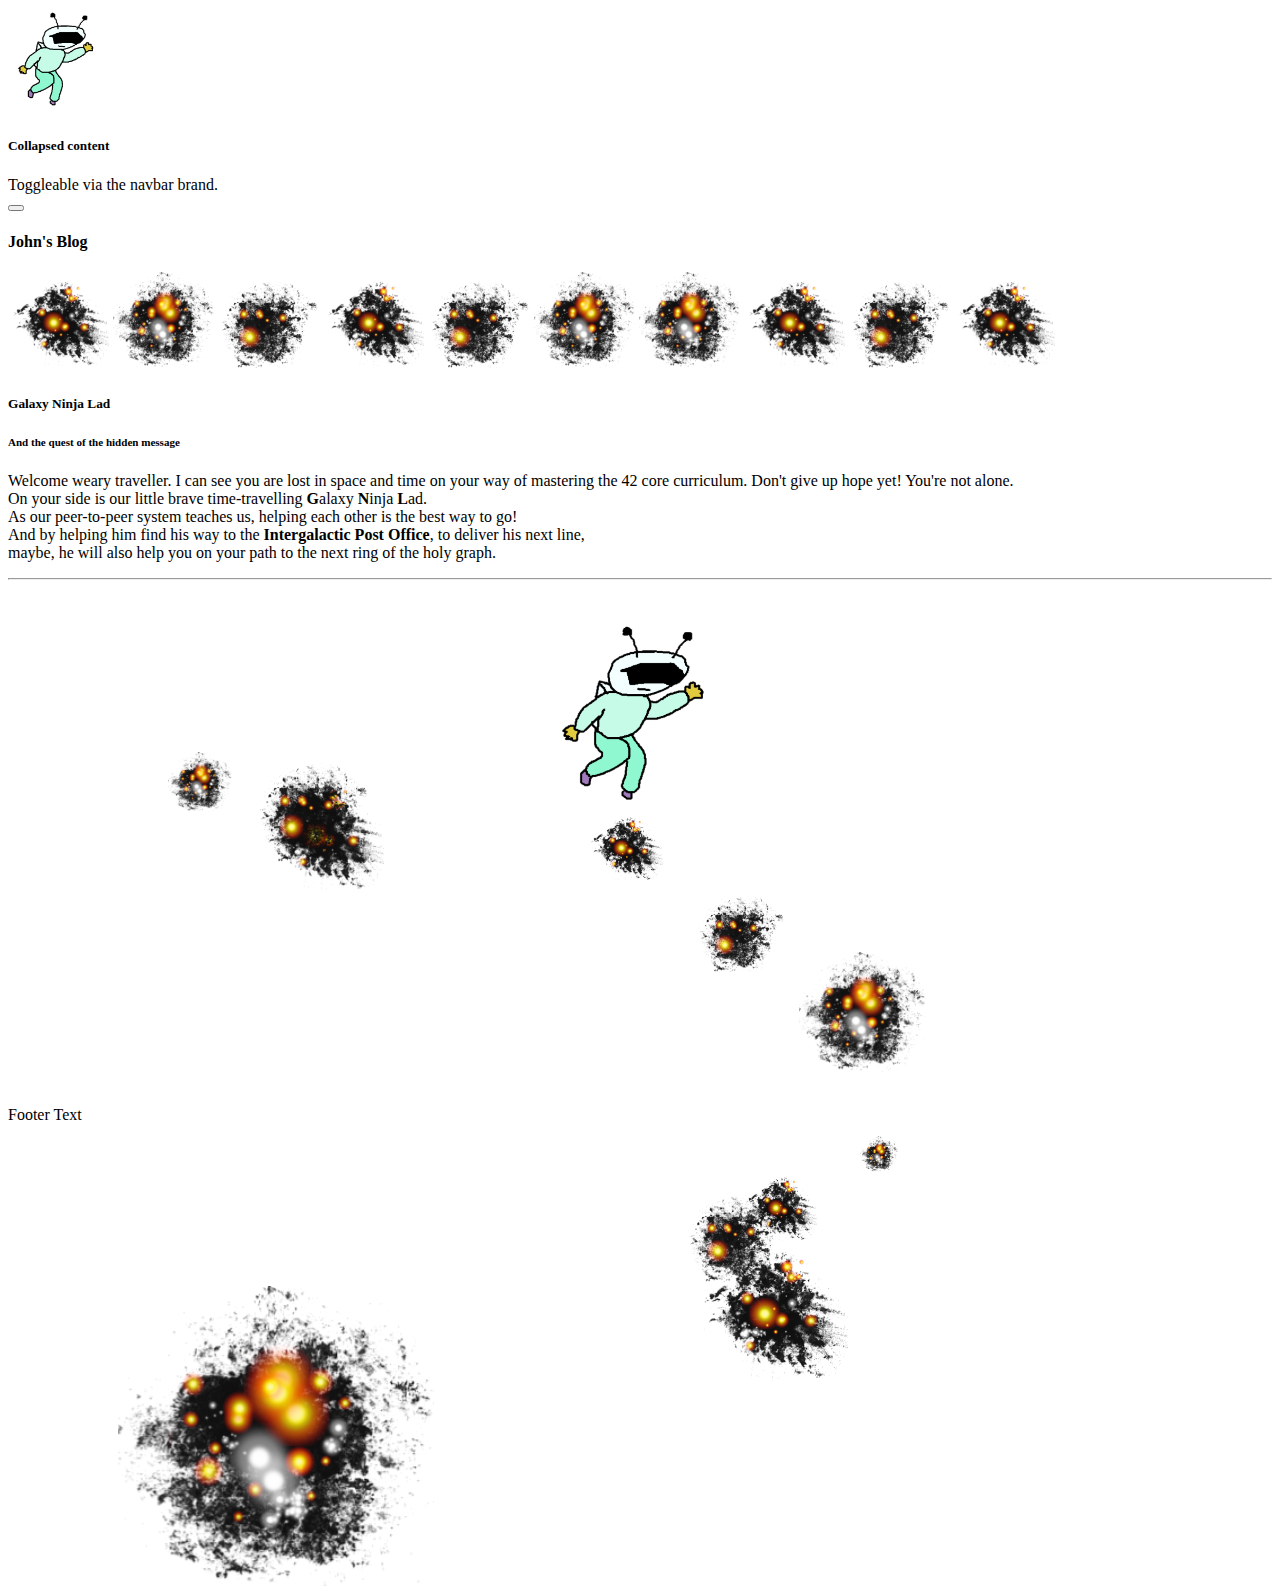
==== code/index.html @ d25a5a5e "Merge pull request #10 from tomah56/storytelling" ====
<!DOCTYPE html>
<html lang="en">
<head>
	<meta charset="UTF-8">
	<meta http-equiv="X-UA-Compatible" content="IE=edge">
	<meta name="viewport" content="width=device-width, initial-scale=1.0">
	<link href="https://cdn.jsdelivr.net/npm/bootstrap@5.2.2/dist/css/bootstrap.min.css" rel="stylesheet" integrity="sha384-Zenh87qX5JnK2Jl0vWa8Ck2rdkQ2Bzep5IDxbcnCeuOxjzrPF/et3URy9Bv1WTRi" crossorigin="anonymous">
	<link rel="stylesheet" href="./css/forindex.css">
	<link rel="stylesheet" href="./css/steps.css">

	<title>42 Gemi</title>
	<script src="https://cdn.jsdelivr.net/npm/bootstrap@5.2.2/dist/js/bootstrap.bundle.min.js"></script>

</head>
<body>

<div class="collapse" id="navbarToggleExternalContent">
	<div class="bg-dark p-2">
		<img src="./img/littleman.png" alt="little space man">
	  <h5 class="text-white h4">Collapsed content</h5>
	  <span class="text-muted">Toggleable via the navbar brand.</span>
	</div>
  </div>

  <nav class="navbar navbar-dark bg-dark">
	<div class="container-fluid">
	  <button class="navbar-toggler" type="button" data-bs-toggle="collapse" data-bs-target="#navbarToggleExternalContent" aria-controls="navbarToggleExternalContent" aria-expanded="false" aria-label="Toggle navigation">
		<span class="navbar-toggler-icon"></span>
		<span id="username"></span>
	  </button>
	</div>
  </nav>
  <main>
	<div class="container-fluid">
		<div class="row content">
		  <div class="col-sm-3 sidenav">
			<h4>John's Blog</h4>
			<img src="./img/step3.png" alt="blur">
			<img src="./img/step1.png" alt="blur">
			<img src="./img/step2.png" alt="blur">
			<img src="./img/step3.png" alt="blur">
			<img src="./img/step2.png" alt="blur">
			<img src="./img/step1.png" alt="blur">
			<img src="./img/step1.png" alt="blur">
			<img src="./img/step3.png" alt="blur">
			<img src="./img/step2.png" alt="blur">
			<img src="./img/step3.png" alt="blur">
			
		  </div>
	  
		  <div class="col-sm-9">
			<h4><small><strong>G</strong>alaxy <strong>N</strong>inja <strong>L</strong>ad</small></h4>
			<h5><small>And the quest of the hidden message</small></h5>
			<p>Welcome weary traveller. I can see you are lost in space and time on your way of mastering the 42 core curriculum.
                Don't give up hope yet! You're not alone.<br>
                On your side is our little brave time-travelling <strong>G</strong>alaxy <strong>N</strong>inja <strong>L</strong>ad.<br>
                As our peer-to-peer system teaches us, helping each other is the best way to go!<br>
                And by helping him find his way to the <strong>Intergalactic Post Office</strong>, to deliver his next line,<br>
                maybe, he will also help you on your path to the next ring of the holy graph.
                </p>
			<hr>

			<article>
				<img id="steps0" src="./img/step3.png" alt="blur">
				<img id="steps1" src="./img/step1.png" alt="blur">
				<img id="steps2" src="./img/step2.png" alt="blur">
				<img id="player" src="./img/littleman.png" alt="blur">
				<img id="steps3" src="./img/step3.png" alt="blur">
				<img id="steps4" src="./img/step2.png" alt="blur">
				<img id="steps5" src="./img/step1.png" alt="blur">
				<img id="steps6" src="./img/step1.png" alt="blur">
				<img id="steps7" src="./img/step3.png" alt="blur">
				<img id="steps8" src="./img/step2.png" alt="blur">
				<img id="steps9" src="./img/step3.png" alt="blur">
				<img id="princess" src="./img/step1.png" alt="blur">

			</article>
		
		
			
		  </div>
		</div>
	</div>
	  
</main>
	  <footer class="container-fluid">
		<p>Footer Text</p>
	  </footer>
	<!--                            -->

</body>
</html>
---- code/css/forindex.css ----
img {
	max-width: 100%;
	height: auto;
	width: 8%;
  }

  img:hover {
	transform: scale(1.25);
  }
  #sideimagecontainer {
	padding-right: 15%;
  }

  #sideimagecontainer > img {
	width: 40%;
  }
---- code/css/steps.css ----
#player {
	position: relative;
	left: 220px;
	top: 30px;
	width: 15%;
}
#princess {
	position: relative;
	left: 110px;
	top: 500px;
	width: 25%;
}
#steps0 {
	position: relative;
	left: 250px;
	top: 110px;
	width: 10%;
}
#steps1 {
	position: relative;
	left: 30px;
	top: 30px;
	width: 5%;
}
#steps2 {
	position: relative;
	left: 50px;
	top: 80px;
	width: 9%;
}
#steps3 {
	position: relative;
	left: 70px;
	top: 100px;
	width: 6%;
}
#steps4 {
	position: relative;
	left: 100px;
	top: 190px;
	width: 7%;
}

#steps5 {
	position: relative;
	left: 110px;
	top: 290px;
	width: 10%;
}
#steps6 {
	position: relative;
	left: 40px;
	top: 390px;
	width: 3%;
}
#steps7 {
	position: relative;
	left: -120px;
	top: 460px;
	width: 6%;
}

#steps8 {
	position: relative;
	left: -255px;
	top: 500px;
	width: 8%;
}

#steps9 {
	position: relative;
	left: -350px;
	top: 600px;
	width: 12%;
}
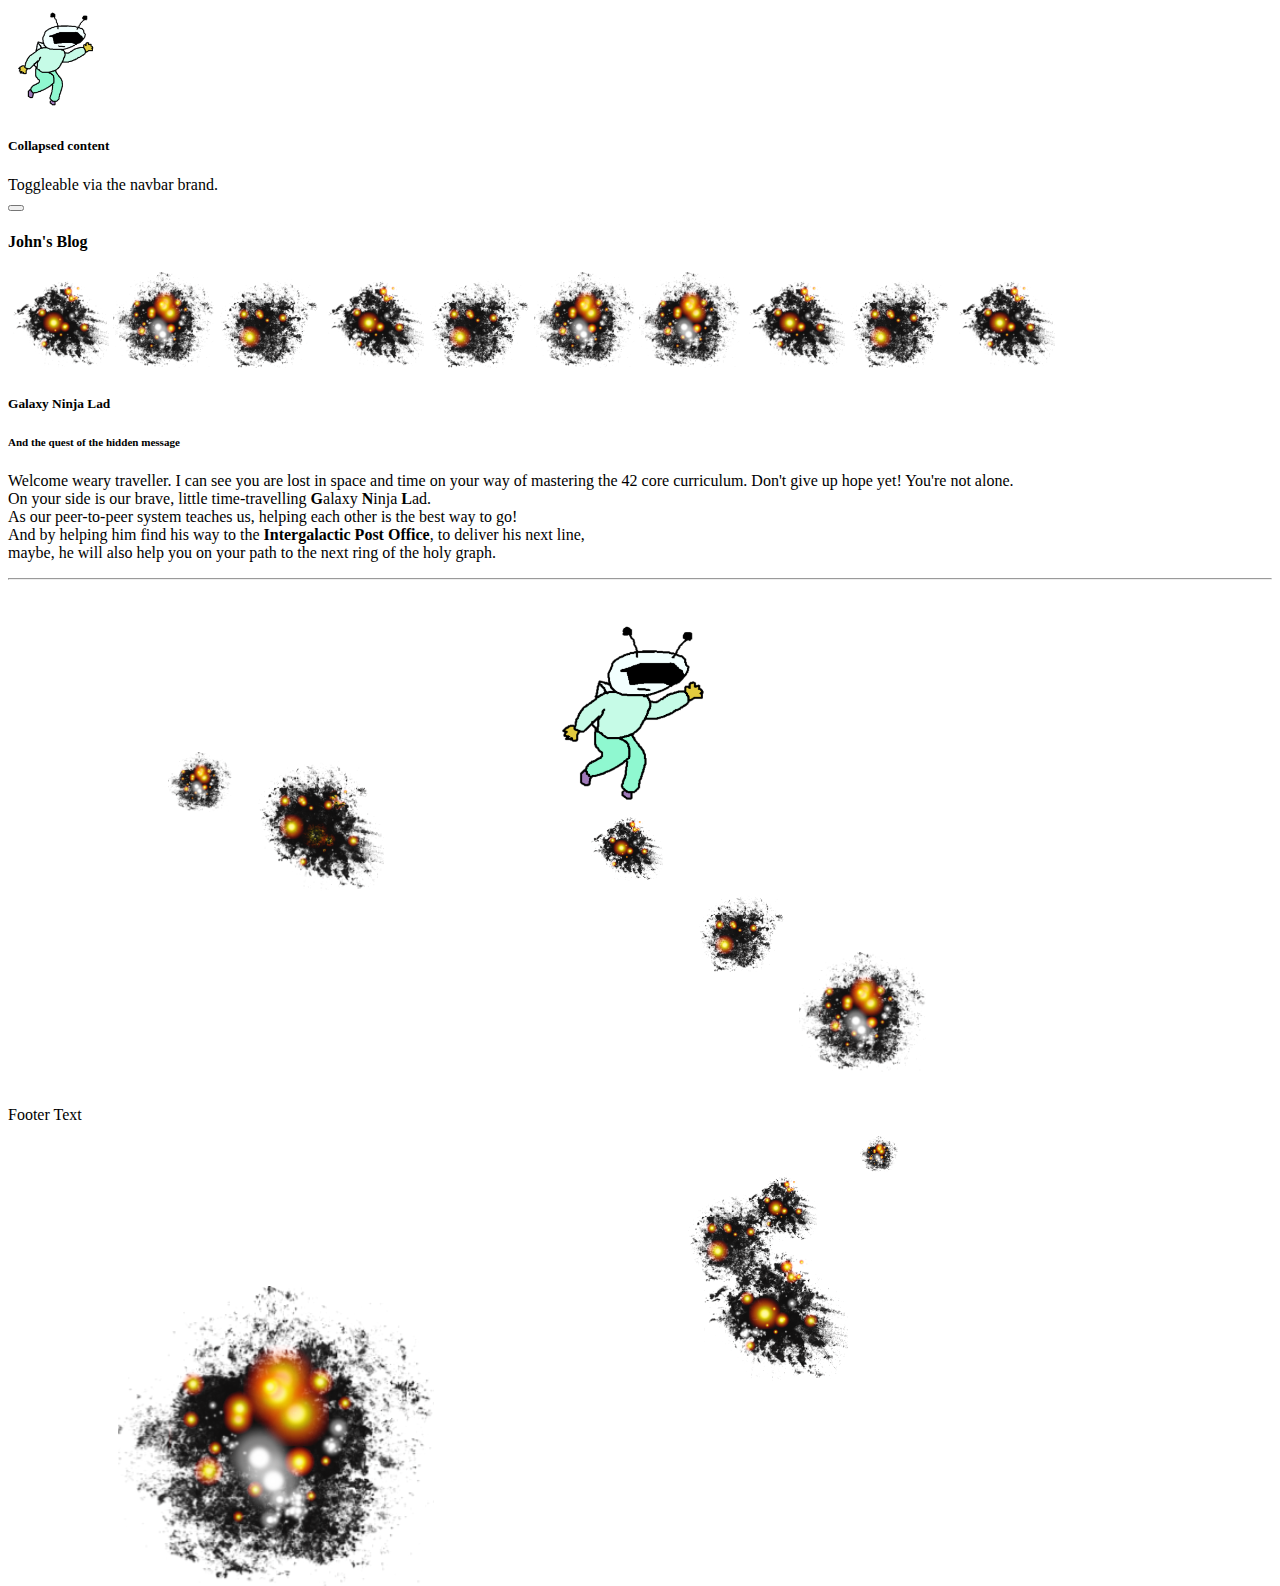
==== commit 35f543db: "Change little and brave" ====
--- a/code/index.html
+++ b/code/index.html
@@ -53,7 +53,7 @@
 			<h5><small>And the quest of the hidden message</small></h5>
 			<p>Welcome weary traveller. I can see you are lost in space and time on your way of mastering the 42 core curriculum.
                 Don't give up hope yet! You're not alone.<br>
-                On your side is our little brave time-travelling <strong>G</strong>alaxy <strong>N</strong>inja <strong>L</strong>ad.<br>
+                On your side is our brave, little time-travelling <strong>G</strong>alaxy <strong>N</strong>inja <strong>L</strong>ad.<br>
                 As our peer-to-peer system teaches us, helping each other is the best way to go!<br>
                 And by helping him find his way to the <strong>Intergalactic Post Office</strong>, to deliver his next line,<br>
                 maybe, he will also help you on your path to the next ring of the holy graph.
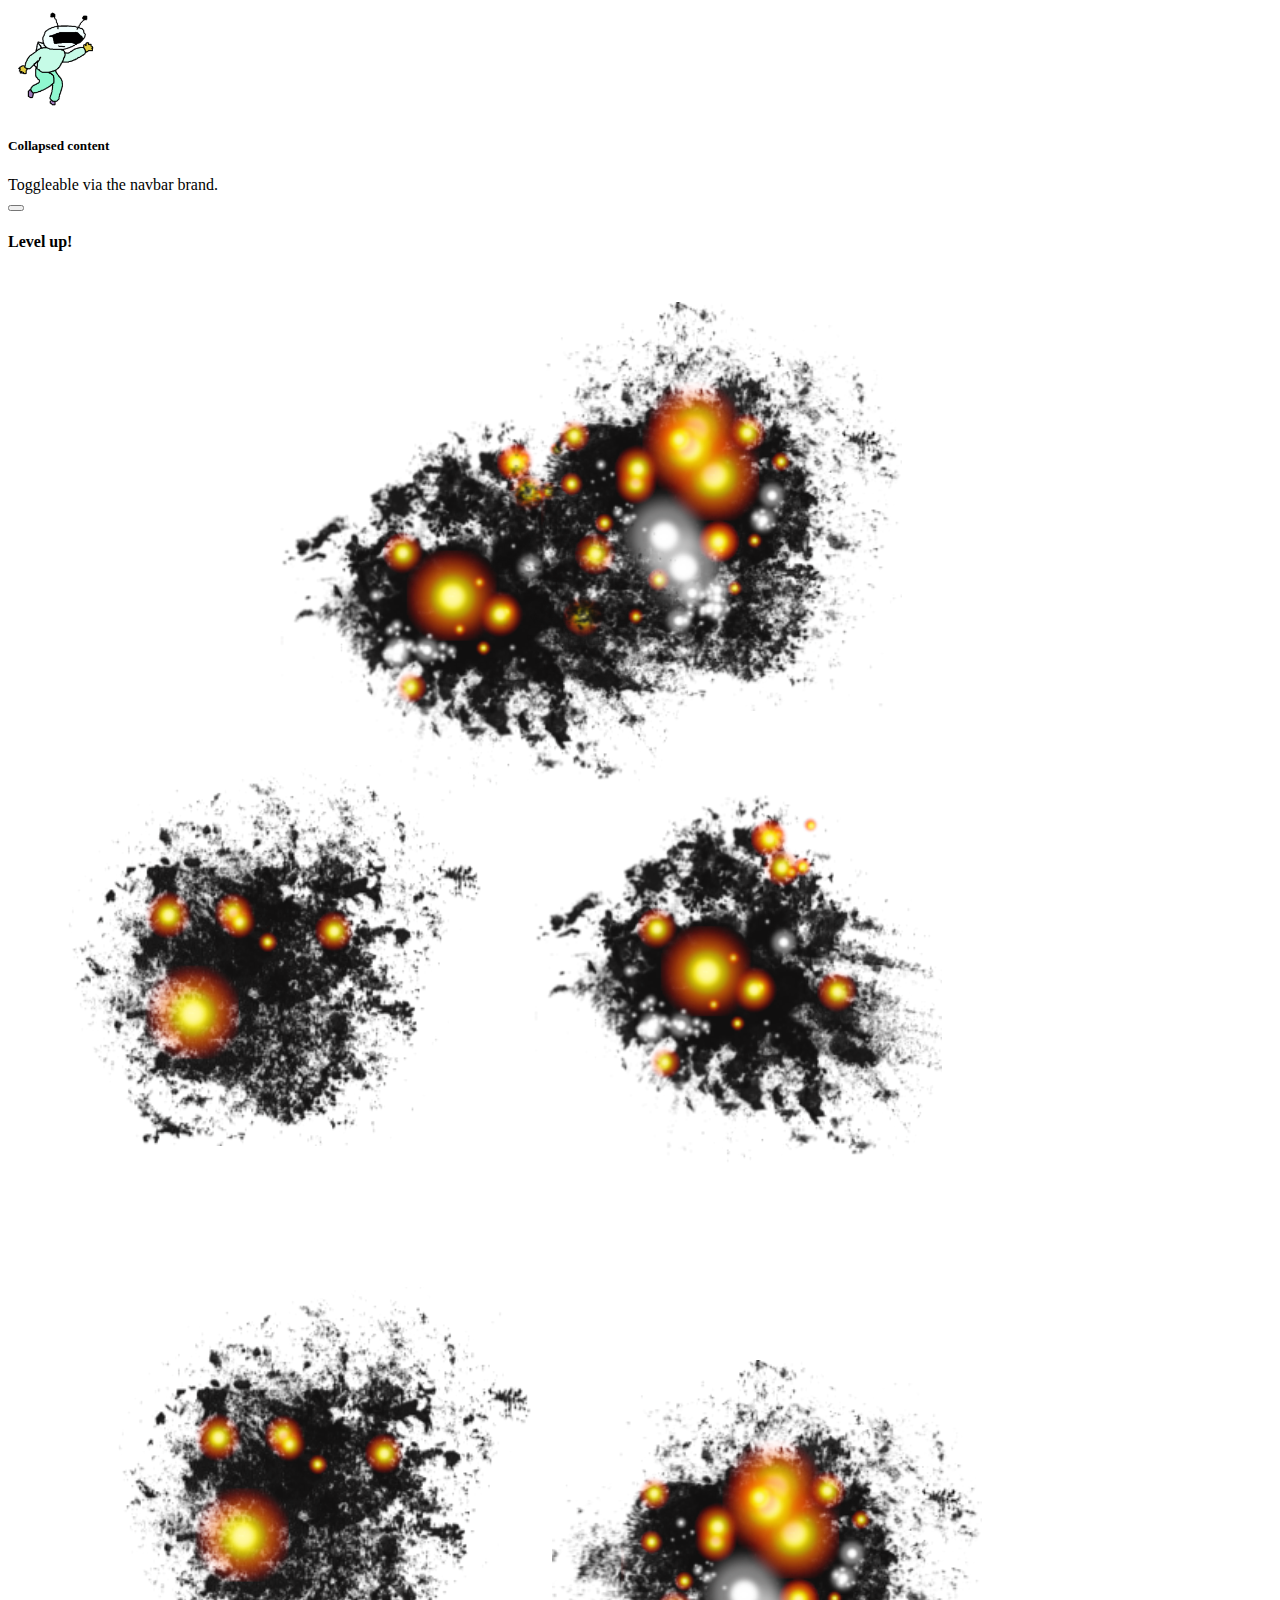
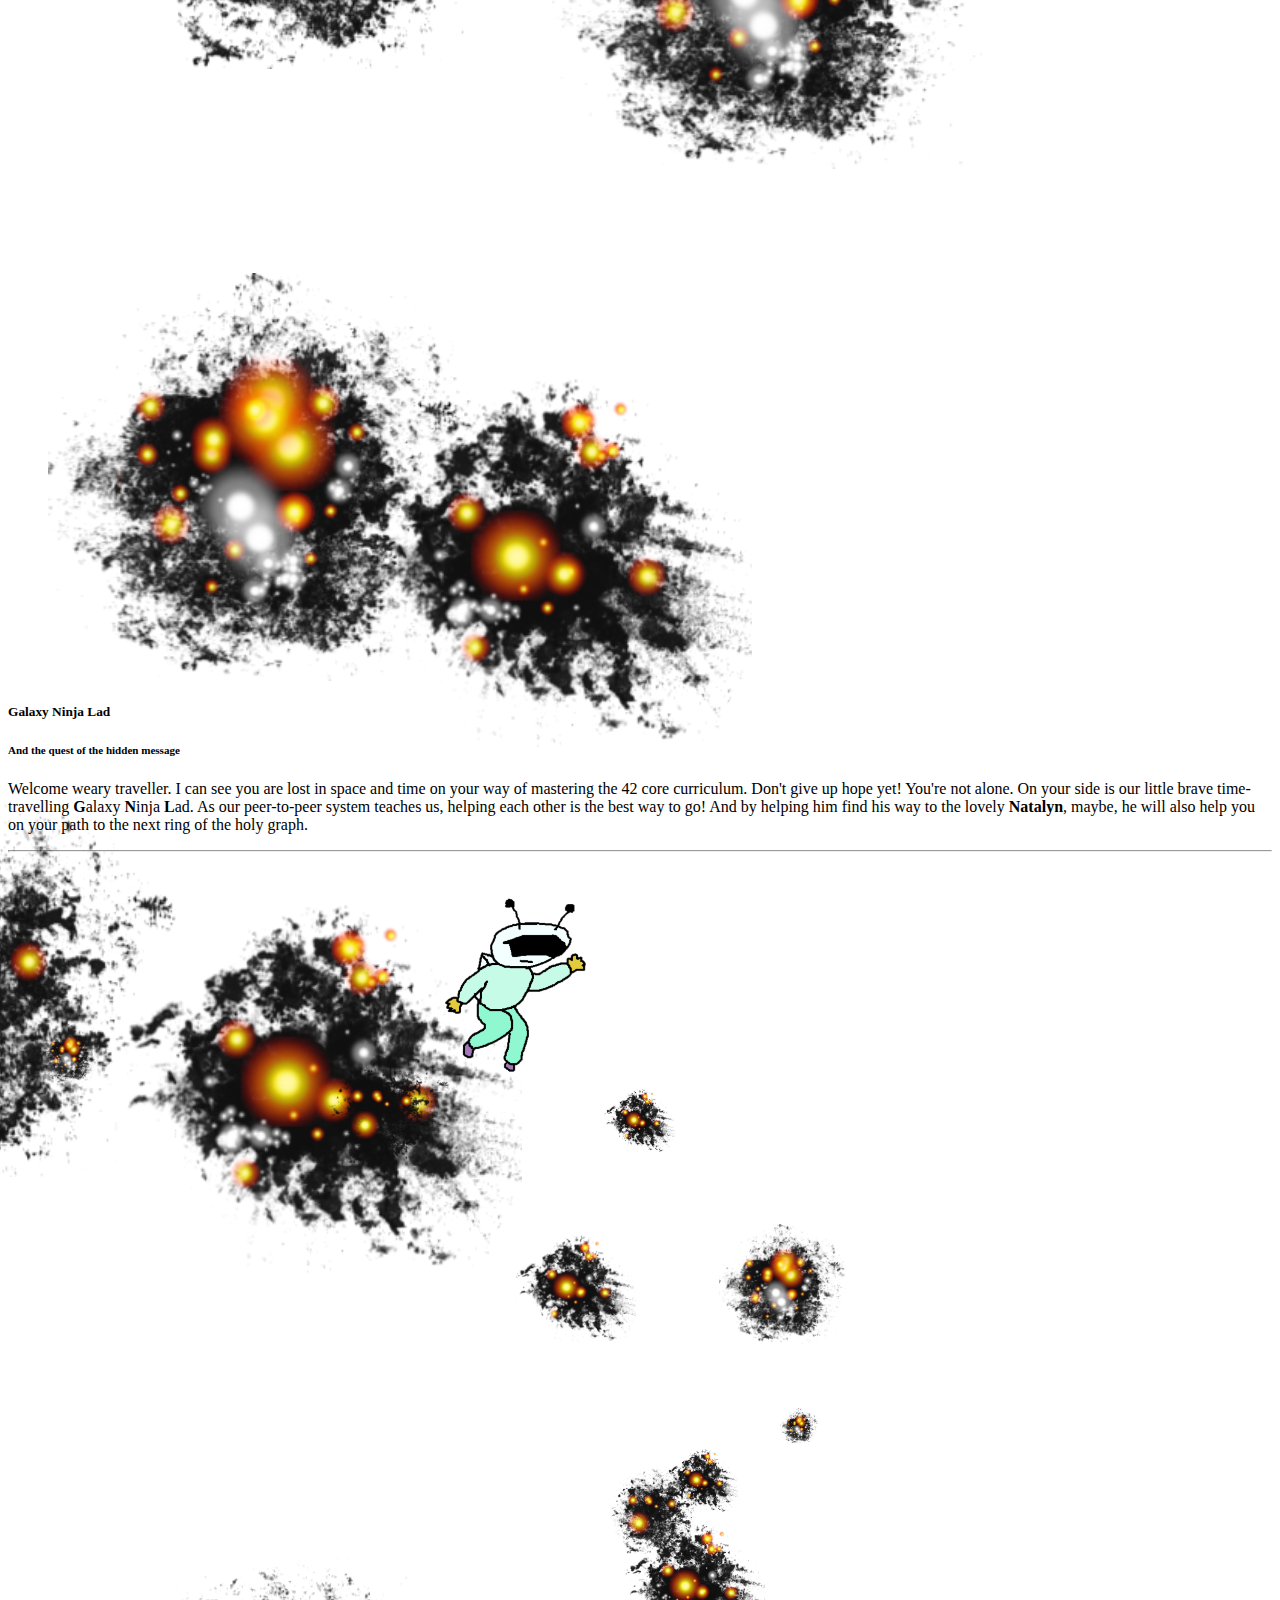
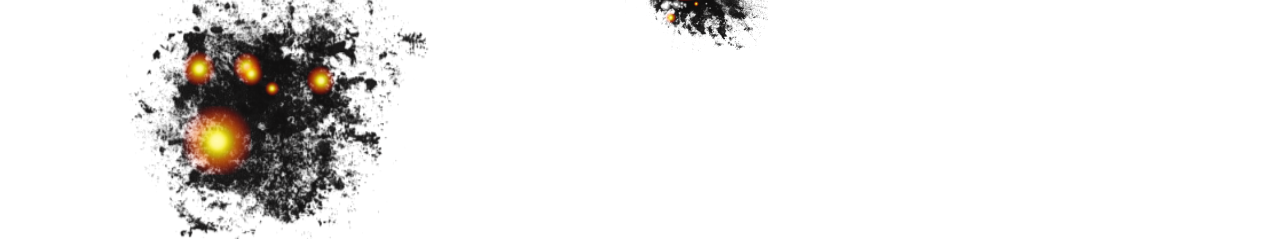
==== commit cb32c464: "home no more problem with merges" ====
--- a/code/index.html
+++ b/code/index.html
@@ -7,6 +7,7 @@
 	<link href="https://cdn.jsdelivr.net/npm/bootstrap@5.2.2/dist/css/bootstrap.min.css" rel="stylesheet" integrity="sha384-Zenh87qX5JnK2Jl0vWa8Ck2rdkQ2Bzep5IDxbcnCeuOxjzrPF/et3URy9Bv1WTRi" crossorigin="anonymous">
 	<link rel="stylesheet" href="./css/forindex.css">
 	<link rel="stylesheet" href="./css/steps.css">
+	<link rel="stylesheet" href="./css/infotext.css">
 
 	<title>42 Gemi</title>
 	<script src="https://cdn.jsdelivr.net/npm/bootstrap@5.2.2/dist/js/bootstrap.bundle.min.js"></script>
@@ -32,61 +33,60 @@
   </nav>
   <main>
 	<div class="container-fluid">
+		
 		<div class="row content">
-		  <div class="col-sm-3 sidenav">
-			<h4>John's Blog</h4>
-			<img src="./img/step3.png" alt="blur">
-			<img src="./img/step1.png" alt="blur">
-			<img src="./img/step2.png" alt="blur">
-			<img src="./img/step3.png" alt="blur">
-			<img src="./img/step2.png" alt="blur">
-			<img src="./img/step1.png" alt="blur">
-			<img src="./img/step1.png" alt="blur">
-			<img src="./img/step3.png" alt="blur">
-			<img src="./img/step2.png" alt="blur">
-			<img src="./img/step3.png" alt="blur">
+		  <div id="sideimagecontainer" class="col-sm-3 sidenav">
+			<h4>Level up!</h4>
+			<img id="steps0" src="./img/step3.png" alt="blur">
+			<img id="steps1" src="./img/step1.png" alt="blur">
+			<img id="steps2" src="./img/step2.png" alt="blur">
+			<img id="steps3" src="./img/step3.png" alt="blur">
+			<img id="steps4" src="./img/step2.png" alt="blur">
+			<img id="steps5" src="./img/step1.png" alt="blur">
+			<img id="steps6" src="./img/step1.png" alt="blur">
+			<img id="steps7" src="./img/step3.png" alt="blur">
+			<img id="steps8" src="./img/step2.png" alt="blur">
+			<img id="steps9" src="./img/step3.png" alt="blur">
 			
 		  </div>
-	  
+
 		  <div class="col-sm-9">
 			<h4><small><strong>G</strong>alaxy <strong>N</strong>inja <strong>L</strong>ad</small></h4>
 			<h5><small>And the quest of the hidden message</small></h5>
 			<p>Welcome weary traveller. I can see you are lost in space and time on your way of mastering the 42 core curriculum.
-                Don't give up hope yet! You're not alone.<br>
-                On your side is our brave, little time-travelling <strong>G</strong>alaxy <strong>N</strong>inja <strong>L</strong>ad.<br>
-                As our peer-to-peer system teaches us, helping each other is the best way to go!<br>
-                And by helping him find his way to the <strong>Intergalactic Post Office</strong>, to deliver his next line,<br>
-                maybe, he will also help you on your path to the next ring of the holy graph.
+                Don't give up hope yet! You're not alone. 
+                On your side is our little brave time-travelling <strong>G</strong>alaxy <strong>N</strong>inja <strong>L</strong>ad.
+                As our peer-to-peer system teaches us, helping each other is the best way to go!
+                And by helping him find his way to the lovely <strong>Natalyn</strong>, maybe, he will also help you on your path to the next ring of the holy graph.
                 </p>
 			<hr>
 
 			<article>
-				<img id="steps0" src="./img/step3.png" alt="blur">
-				<img id="steps1" src="./img/step1.png" alt="blur">
-				<img id="steps2" src="./img/step2.png" alt="blur">
+				<a href="./level_1.html">
+					<img id="steps1" src="./img/step1.png" alt="blur"></a>
+				<a href="./level_2.html">
+					<img id="steps0" src="./img/step2.png" alt="blur"></a>
 				<img id="player" src="./img/littleman.png" alt="blur">
+				<a href="./level_3.html">
+				<img id="steps5" src="./img/step3.png" alt="blur"></a>
 				<img id="steps3" src="./img/step3.png" alt="blur">
-				<img id="steps4" src="./img/step2.png" alt="blur">
 				<img id="steps5" src="./img/step1.png" alt="blur">
 				<img id="steps6" src="./img/step1.png" alt="blur">
 				<img id="steps7" src="./img/step3.png" alt="blur">
 				<img id="steps8" src="./img/step2.png" alt="blur">
 				<img id="steps9" src="./img/step3.png" alt="blur">
-				<img id="princess" src="./img/step1.png" alt="blur">
+				<img id="princess" src="./img/step2.png" alt="blur">
 
 			</article>
-		
-		
-			
+
+
+
 		  </div>
 		</div>
 	</div>
-	  
+
 </main>
-	  <footer class="container-fluid">
-		<p>Footer Text</p>
-	  </footer>
-	<!--                            -->
+
 
 </body>
 </html>--- a/code/css/infotext.css
+++ b/code/css/infotext.css
@@ -0,0 +1,39 @@
+.container {
+	position: relative;
+	width: 50%;
+  }
+
+  .image {
+	display: block;
+	width: 100%;
+	height: auto;
+  }
+
+  .overlay {
+	position: absolute;
+	top: 0;
+	bottom: 0;
+	left: 0;
+	right: 0;
+	height: 100%;
+	width: 100%;
+	opacity: 0;
+	transition: .5s ease;
+	background-color: #008CBA;
+  }
+
+  .container:hover .overlay {
+	opacity: 1;
+  }
+
+  .text {
+	color: white;
+	font-size: 20px;
+	position: absolute;
+	top: 50%;
+	left: 50%;
+	-webkit-transform: translate(-50%, -50%);
+	-ms-transform: translate(-50%, -50%);
+	transform: translate(-50%, -50%);
+	text-align: center;
+  }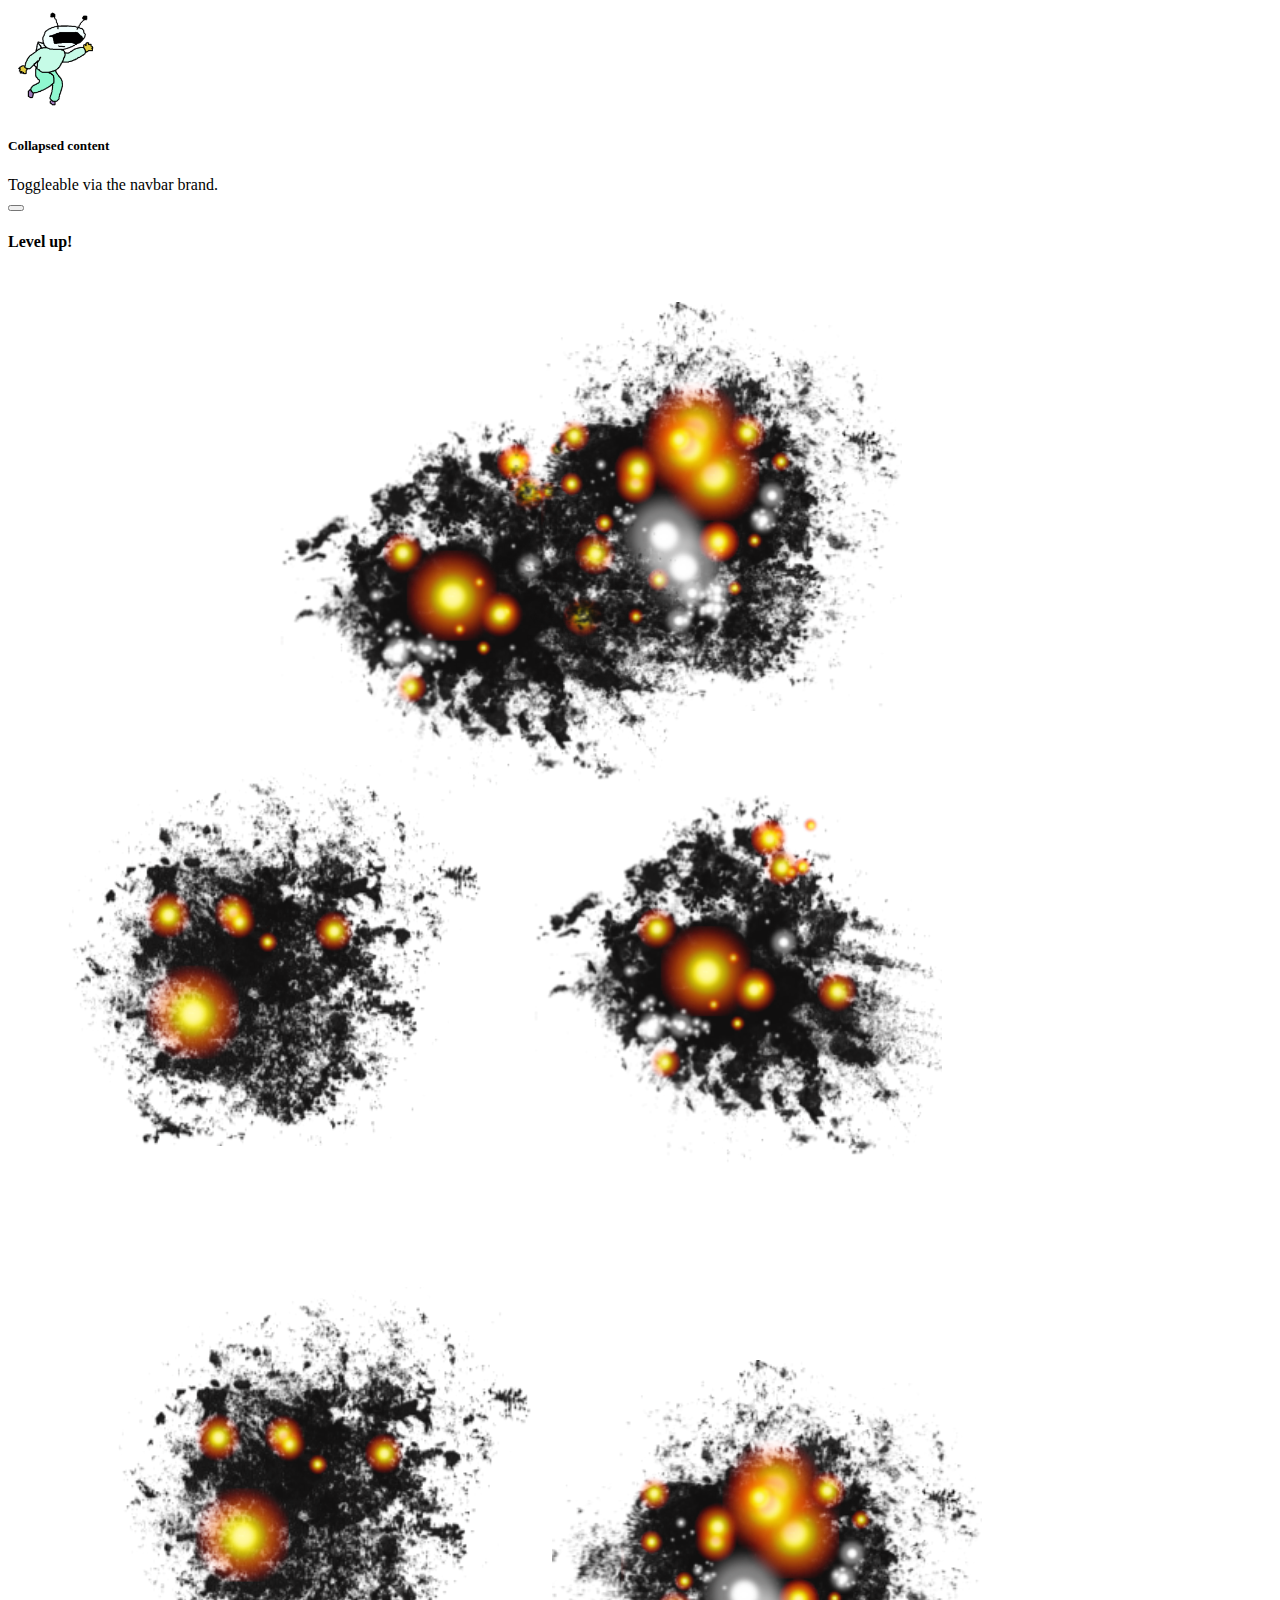
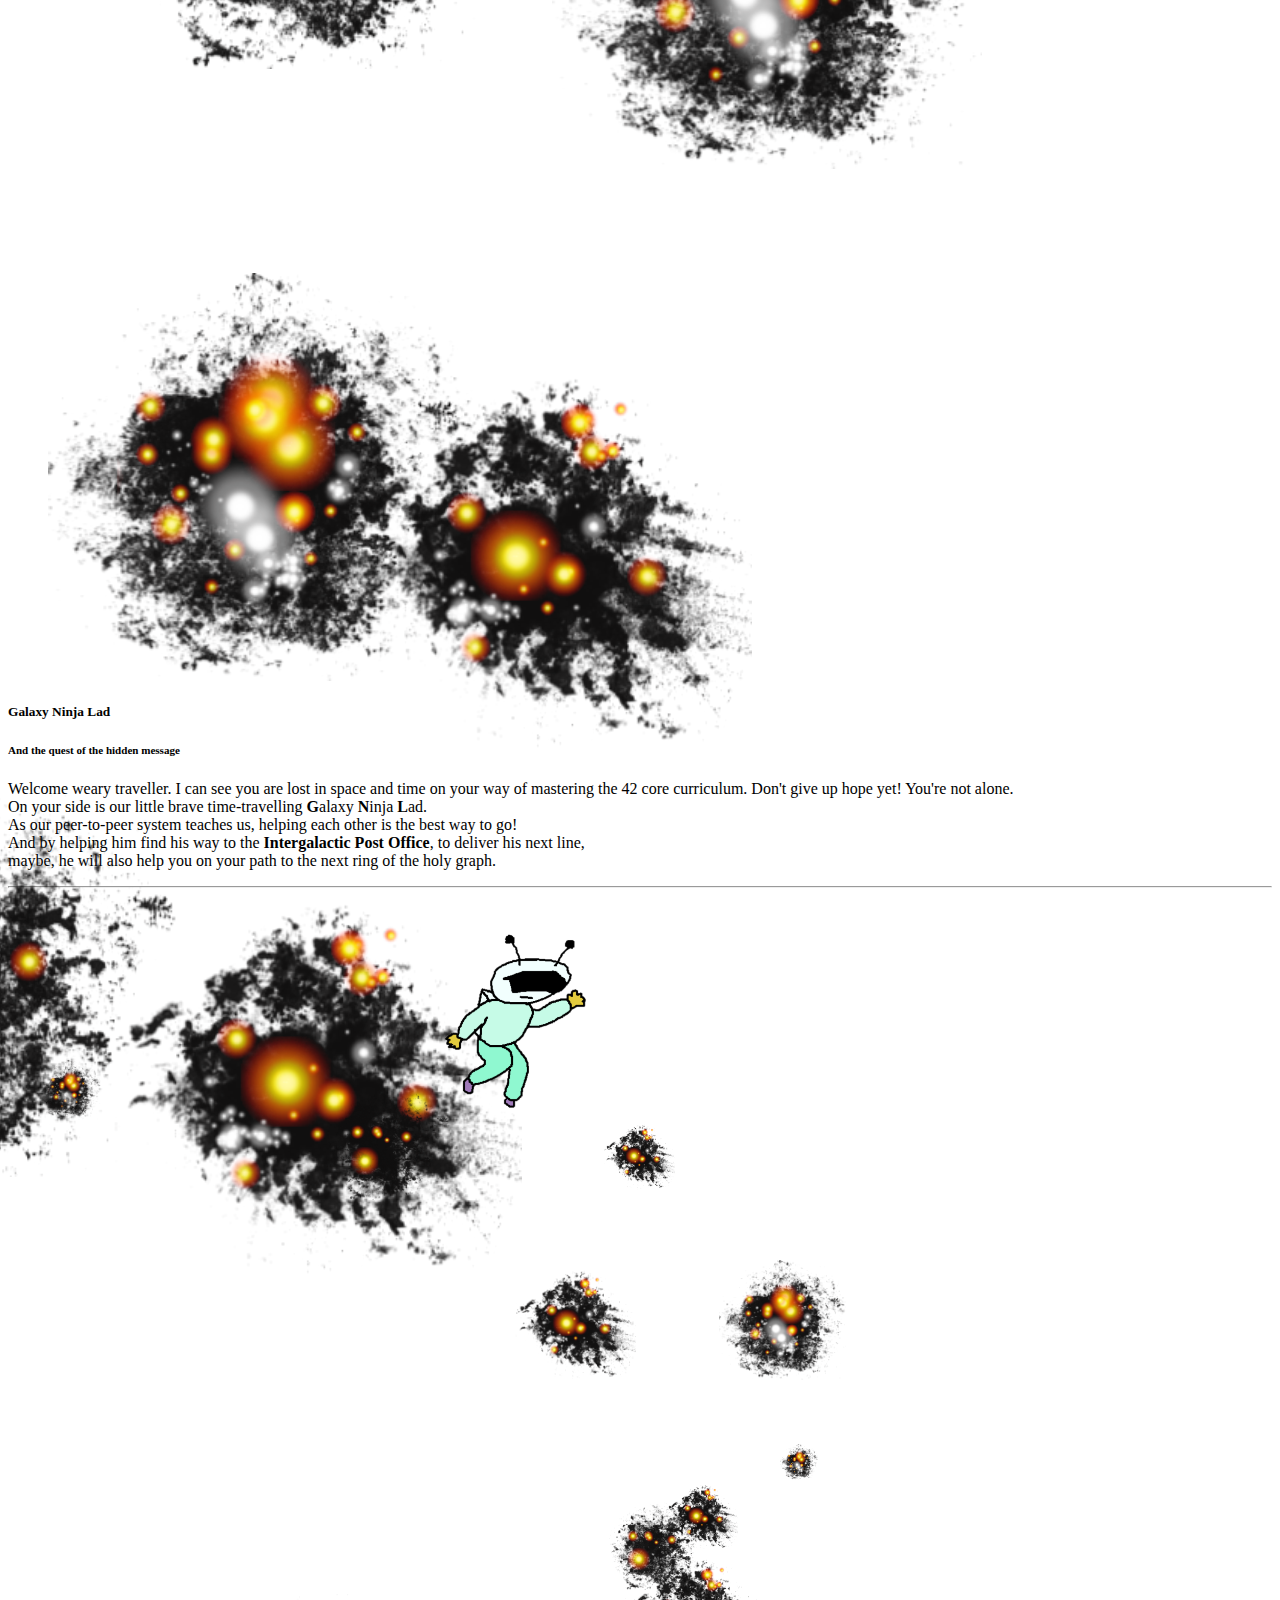
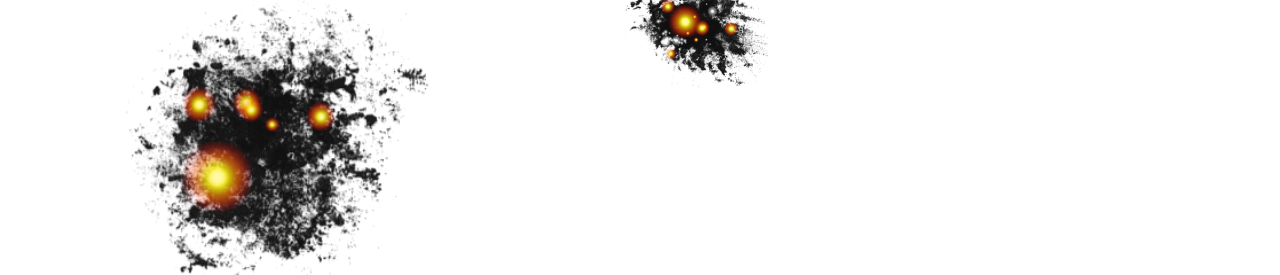
==== commit ff586161: "this is getting really messy" ====
--- a/code/index.html
+++ b/code/index.html
@@ -54,10 +54,11 @@
 			<h4><small><strong>G</strong>alaxy <strong>N</strong>inja <strong>L</strong>ad</small></h4>
 			<h5><small>And the quest of the hidden message</small></h5>
 			<p>Welcome weary traveller. I can see you are lost in space and time on your way of mastering the 42 core curriculum.
-                Don't give up hope yet! You're not alone. 
-                On your side is our little brave time-travelling <strong>G</strong>alaxy <strong>N</strong>inja <strong>L</strong>ad.
-                As our peer-to-peer system teaches us, helping each other is the best way to go!
-                And by helping him find his way to the lovely <strong>Natalyn</strong>, maybe, he will also help you on your path to the next ring of the holy graph.
+                Don't give up hope yet! You're not alone.<br>
+                On your side is our little brave time-travelling <strong>G</strong>alaxy <strong>N</strong>inja <strong>L</strong>ad.<br>
+                As our peer-to-peer system teaches us, helping each other is the best way to go!<br>
+                And by helping him find his way to the <strong>Intergalactic Post Office</strong>, to deliver his next line,<br>
+                maybe, he will also help you on your path to the next ring of the holy graph.
                 </p>
 			<hr>
 
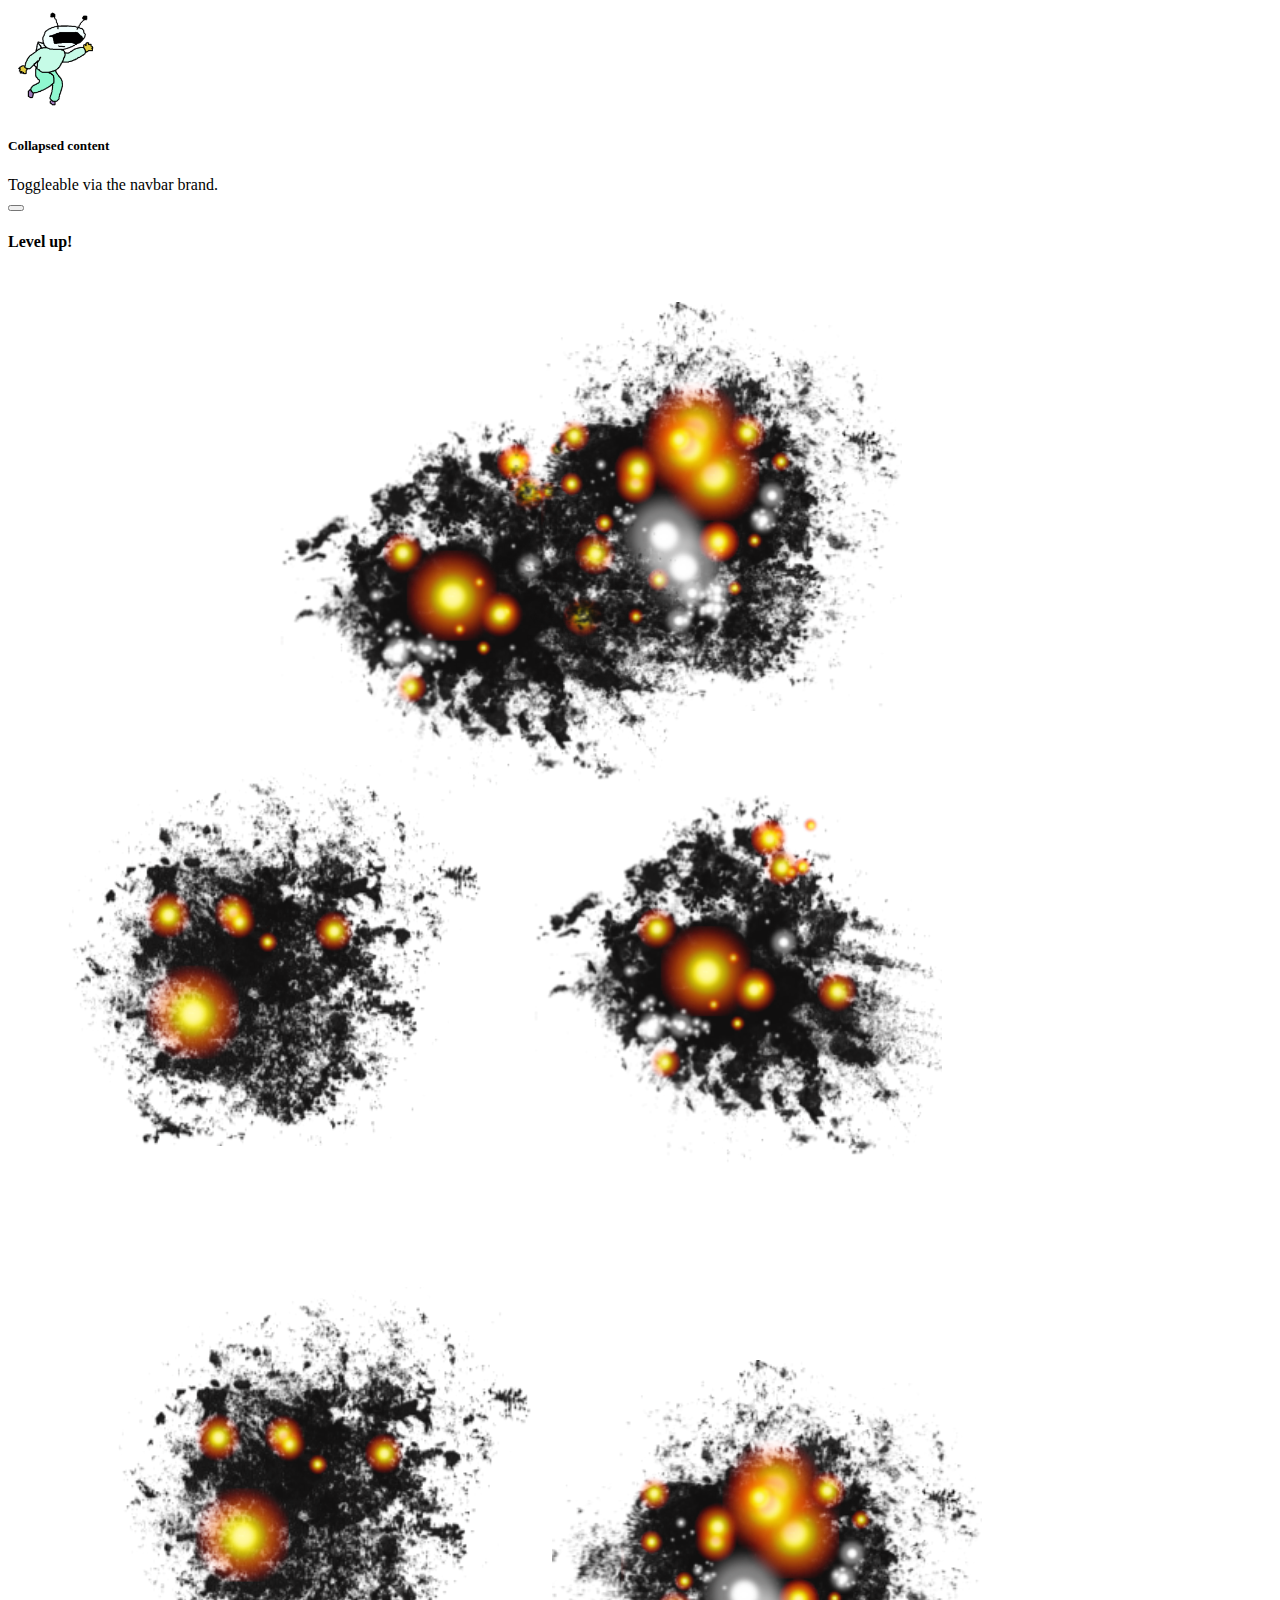
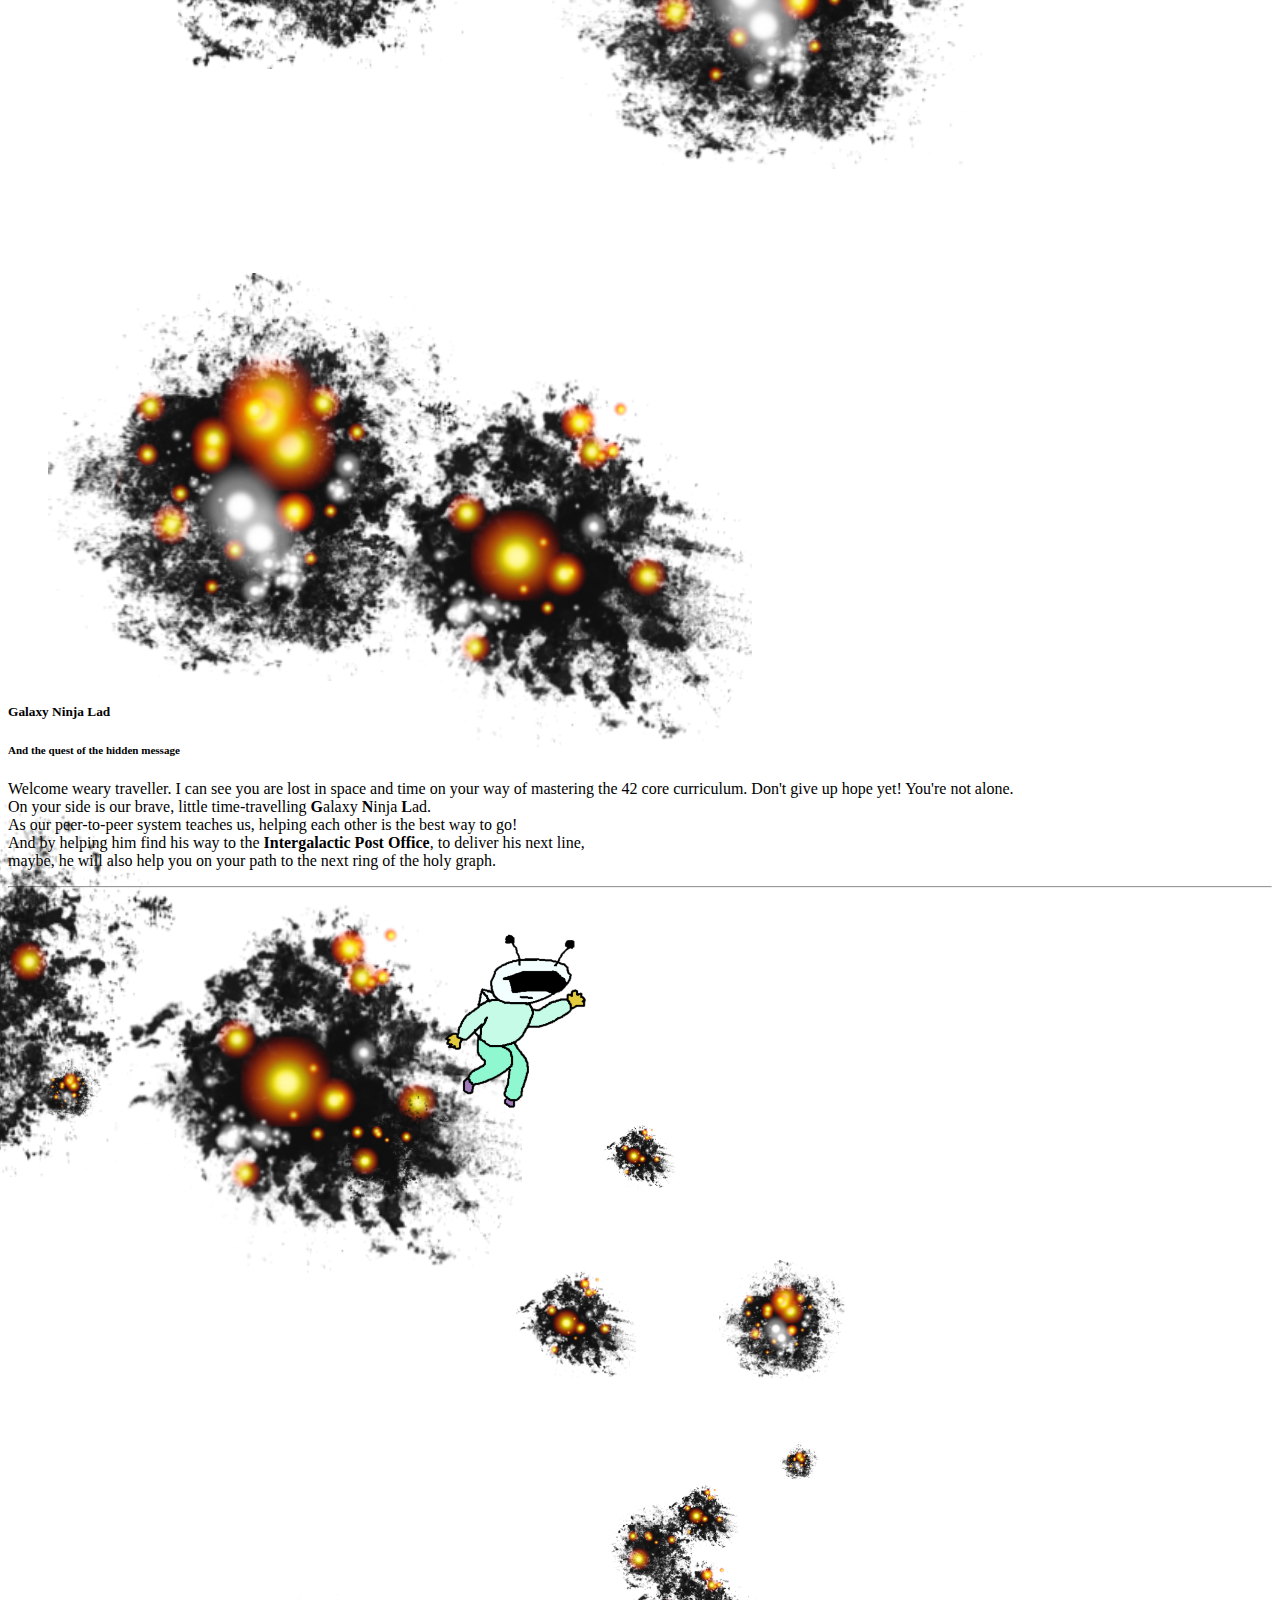
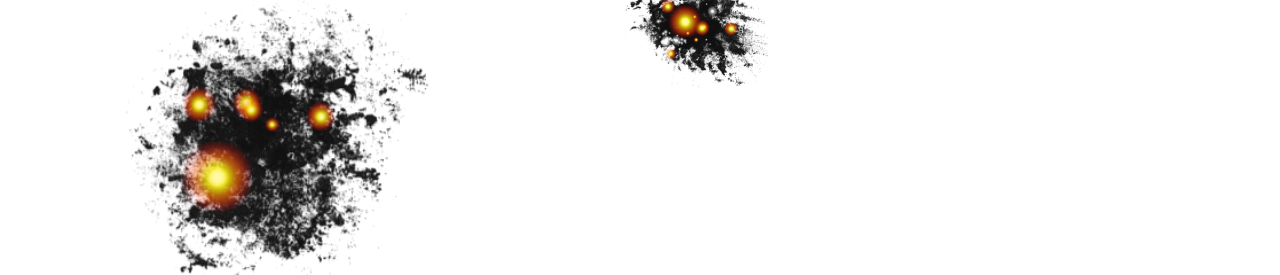
==== commit b518098a: "Merge branch 'main' into storytelling" ====
--- a/code/index.html
+++ b/code/index.html
@@ -55,7 +55,7 @@
 			<h5><small>And the quest of the hidden message</small></h5>
 			<p>Welcome weary traveller. I can see you are lost in space and time on your way of mastering the 42 core curriculum.
                 Don't give up hope yet! You're not alone.<br>
-                On your side is our little brave time-travelling <strong>G</strong>alaxy <strong>N</strong>inja <strong>L</strong>ad.<br>
+                On your side is our brave, little time-travelling <strong>G</strong>alaxy <strong>N</strong>inja <strong>L</strong>ad.<br>
                 As our peer-to-peer system teaches us, helping each other is the best way to go!<br>
                 And by helping him find his way to the <strong>Intergalactic Post Office</strong>, to deliver his next line,<br>
                 maybe, he will also help you on your path to the next ring of the holy graph.
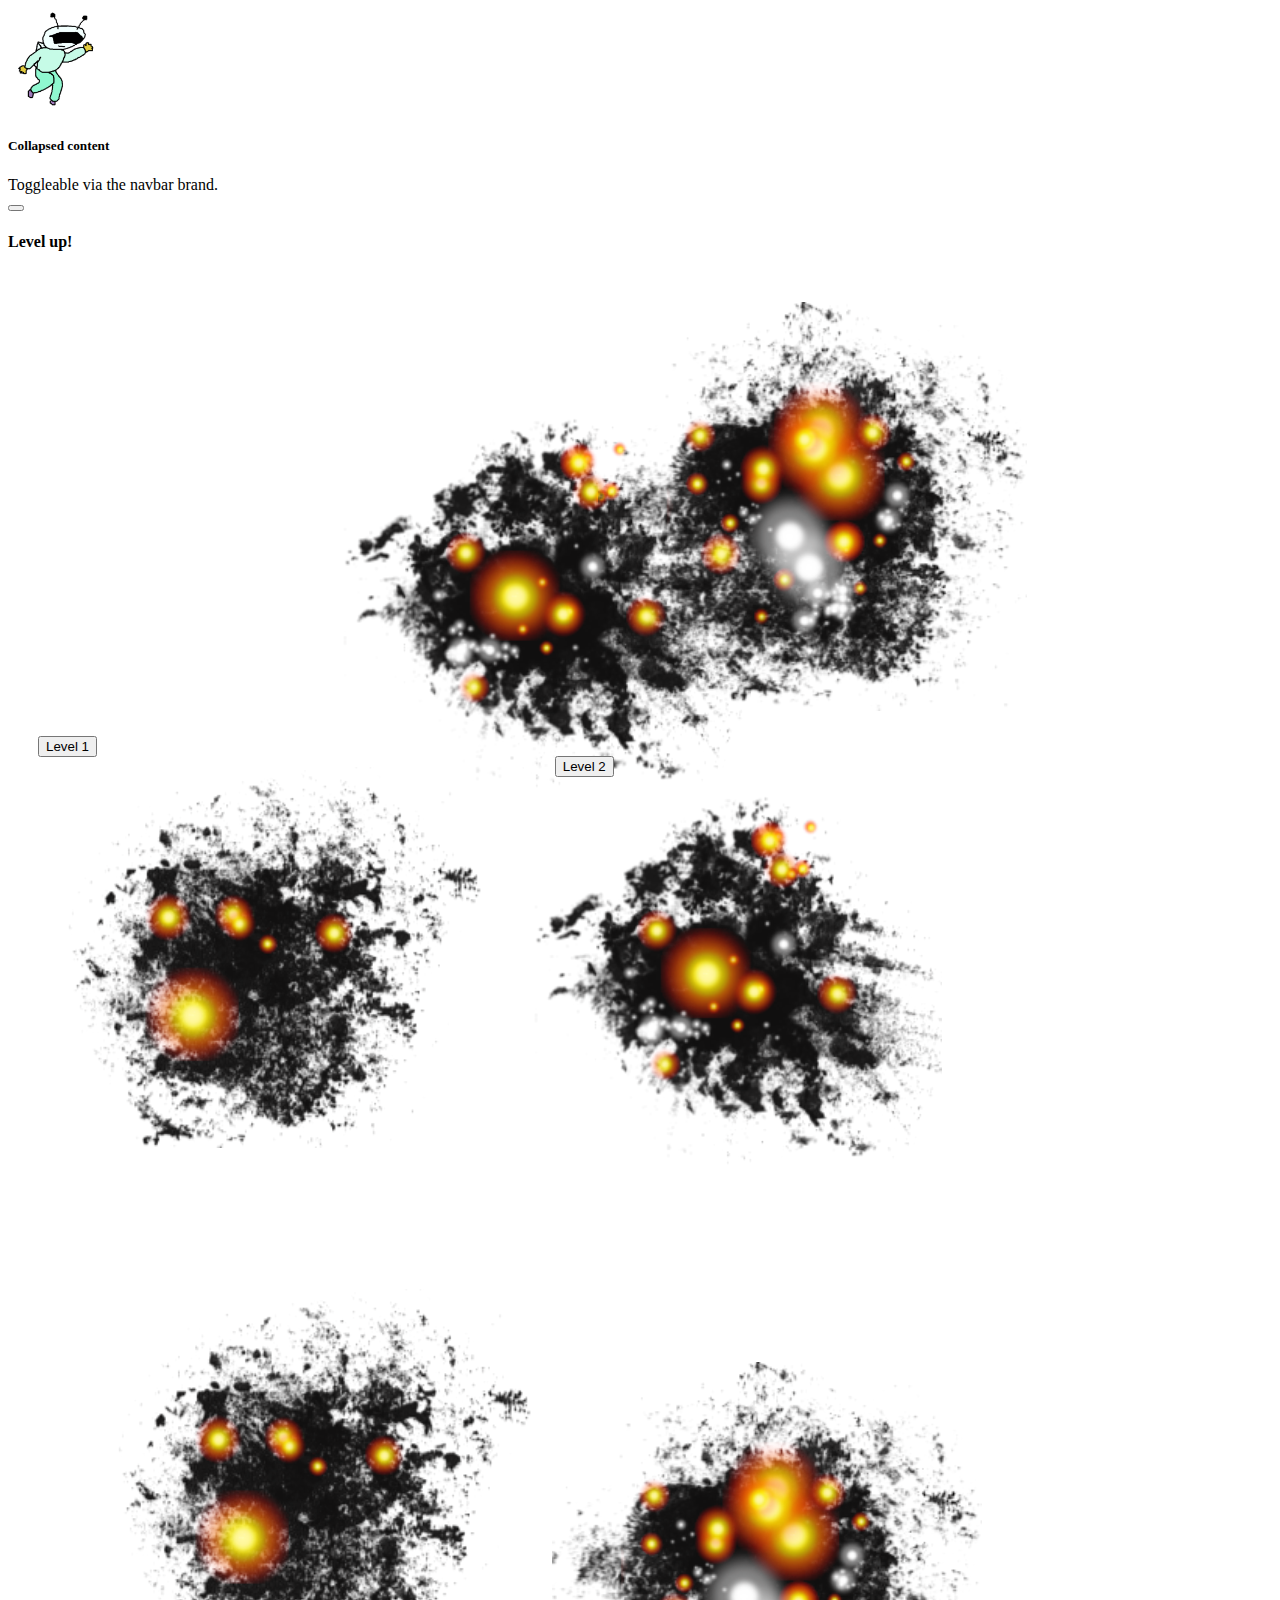
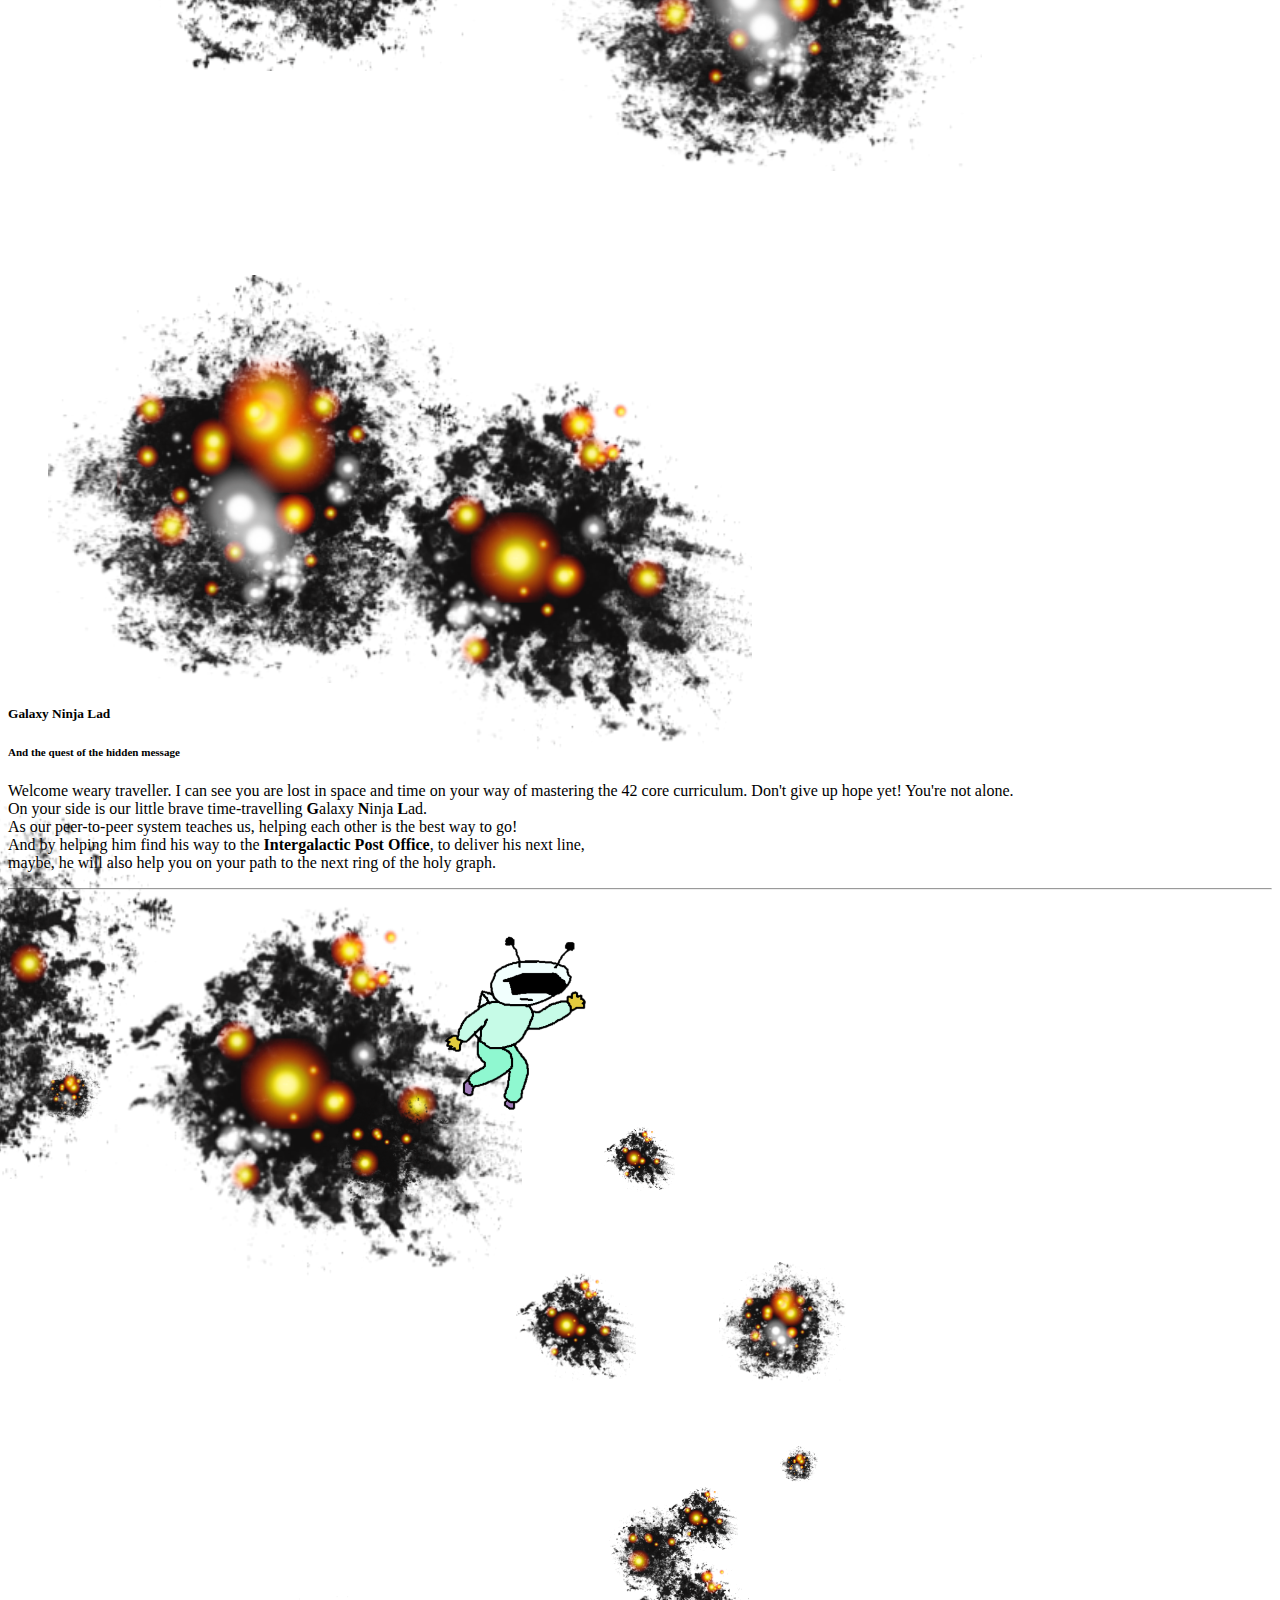
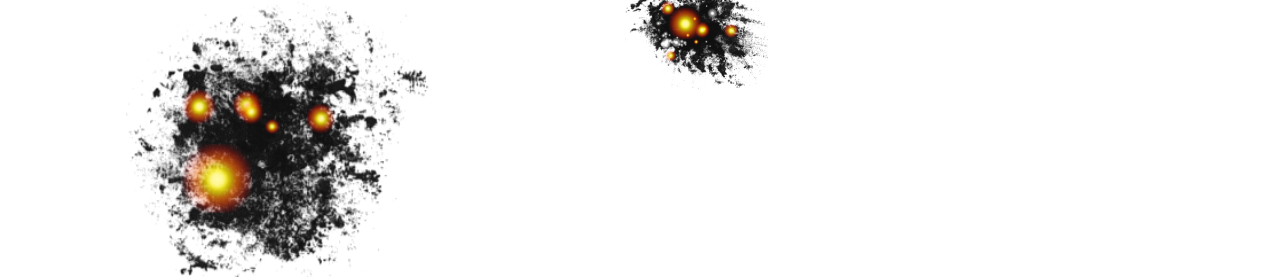
==== commit 8ee8a0bd: "side texts" ====
--- a/code/index.html
+++ b/code/index.html
@@ -8,6 +8,7 @@
 	<link rel="stylesheet" href="./css/forindex.css">
 	<link rel="stylesheet" href="./css/steps.css">
 	<link rel="stylesheet" href="./css/infotext.css">
+	<link rel="stylesheet" href="./css/levelbutons.css">
 
 	<title>42 Gemi</title>
 	<script src="https://cdn.jsdelivr.net/npm/bootstrap@5.2.2/dist/js/bootstrap.bundle.min.js"></script>
@@ -37,7 +38,9 @@
 		<div class="row content">
 		  <div id="sideimagecontainer" class="col-sm-3 sidenav">
 			<h4>Level up!</h4>
+			<button id="levelbut1" type="button" class="btn btn-secondary">Level 1</button>
 			<img id="steps0" src="./img/step3.png" alt="blur">
+			<button id="levelbut2" type="button" class="btn btn-secondary">Level 2</button>
 			<img id="steps1" src="./img/step1.png" alt="blur">
 			<img id="steps2" src="./img/step2.png" alt="blur">
 			<img id="steps3" src="./img/step3.png" alt="blur">
@@ -47,7 +50,6 @@
 			<img id="steps7" src="./img/step3.png" alt="blur">
 			<img id="steps8" src="./img/step2.png" alt="blur">
 			<img id="steps9" src="./img/step3.png" alt="blur">
-			
 		  </div>
 
 		  <div class="col-sm-9">
@@ -55,7 +57,7 @@
 			<h5><small>And the quest of the hidden message</small></h5>
 			<p>Welcome weary traveller. I can see you are lost in space and time on your way of mastering the 42 core curriculum.
                 Don't give up hope yet! You're not alone.<br>
-                On your side is our brave, little time-travelling <strong>G</strong>alaxy <strong>N</strong>inja <strong>L</strong>ad.<br>
+                On your side is our little brave time-travelling <strong>G</strong>alaxy <strong>N</strong>inja <strong>L</strong>ad.<br>
                 As our peer-to-peer system teaches us, helping each other is the best way to go!<br>
                 And by helping him find his way to the <strong>Intergalactic Post Office</strong>, to deliver his next line,<br>
                 maybe, he will also help you on your path to the next ring of the holy graph.
--- a/code/css/levelbutons.css
+++ b/code/css/levelbutons.css
@@ -0,0 +1,10 @@
+#levelbut1 {
+	position: relative;
+	top: 70px;
+	left: 30px;
+}
+#levelbut2 {
+	position: relative;
+	top: 90px;
+	left: 50px;
+}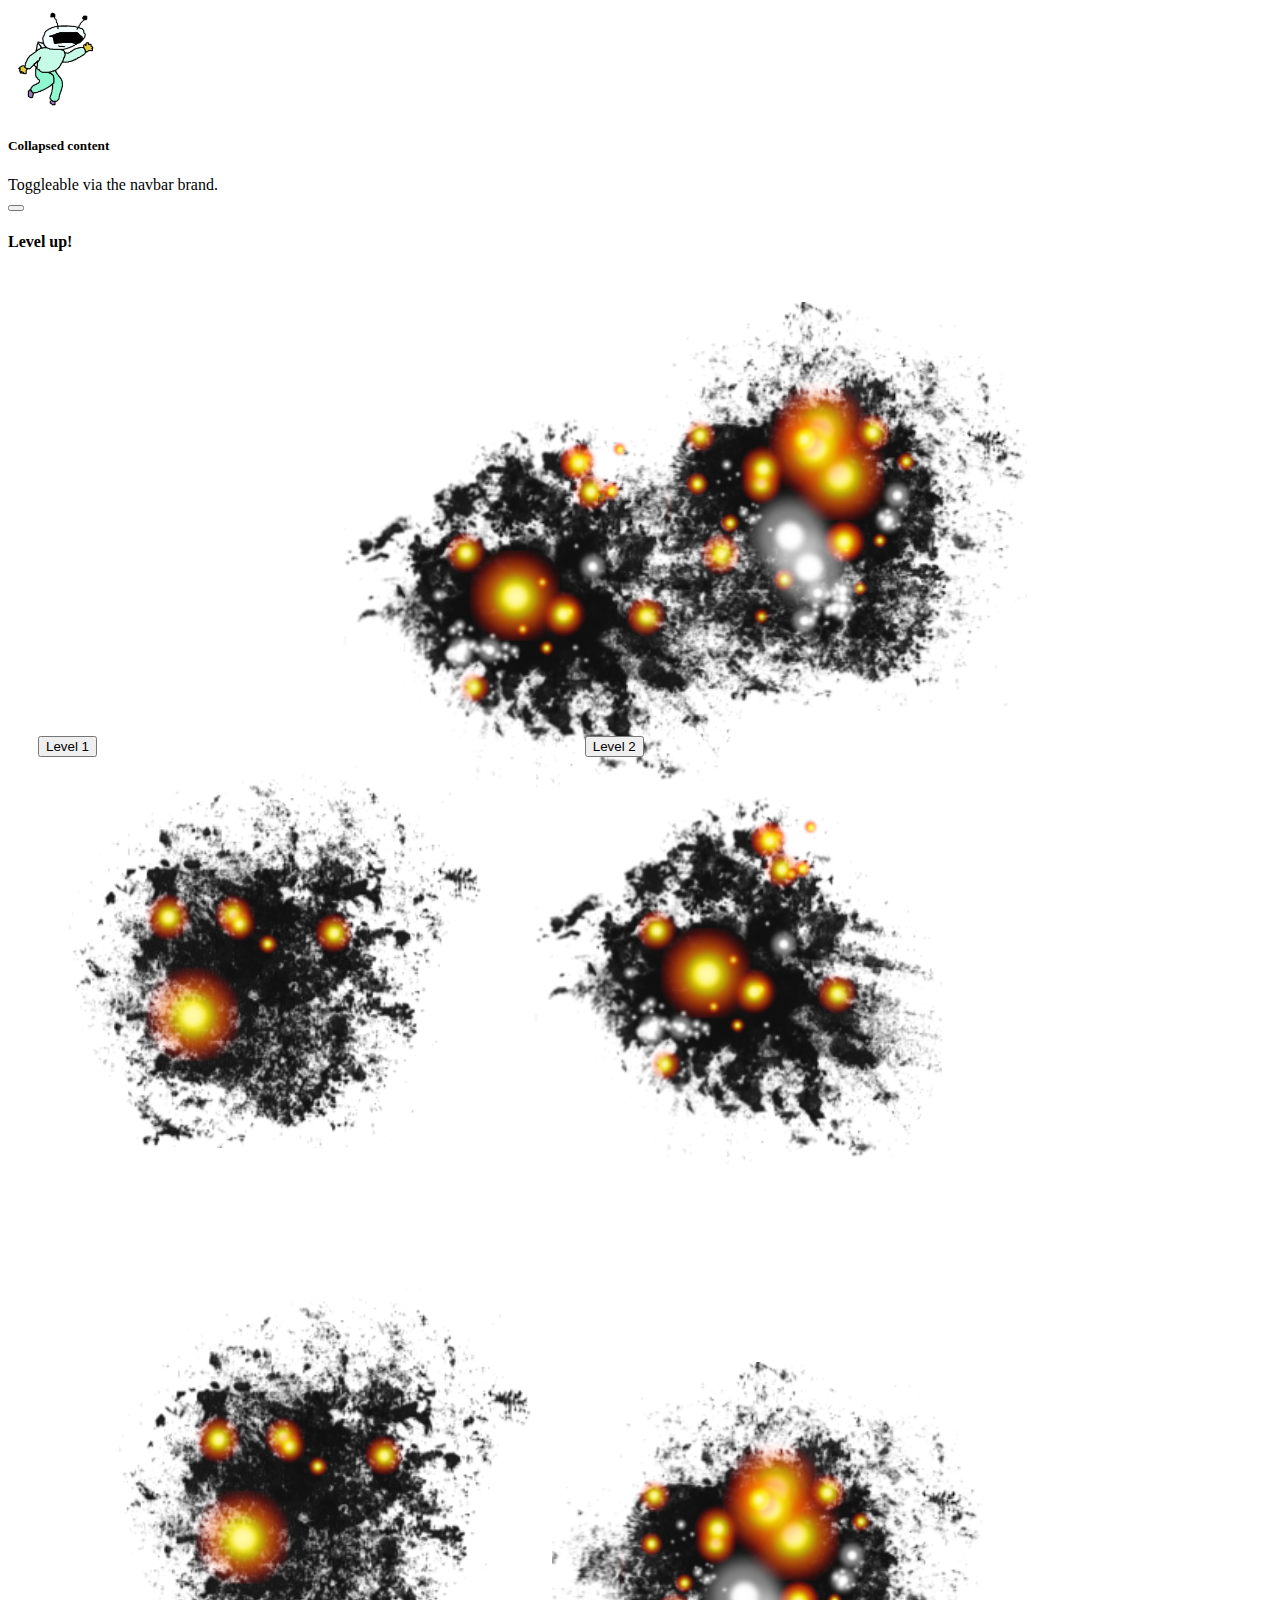
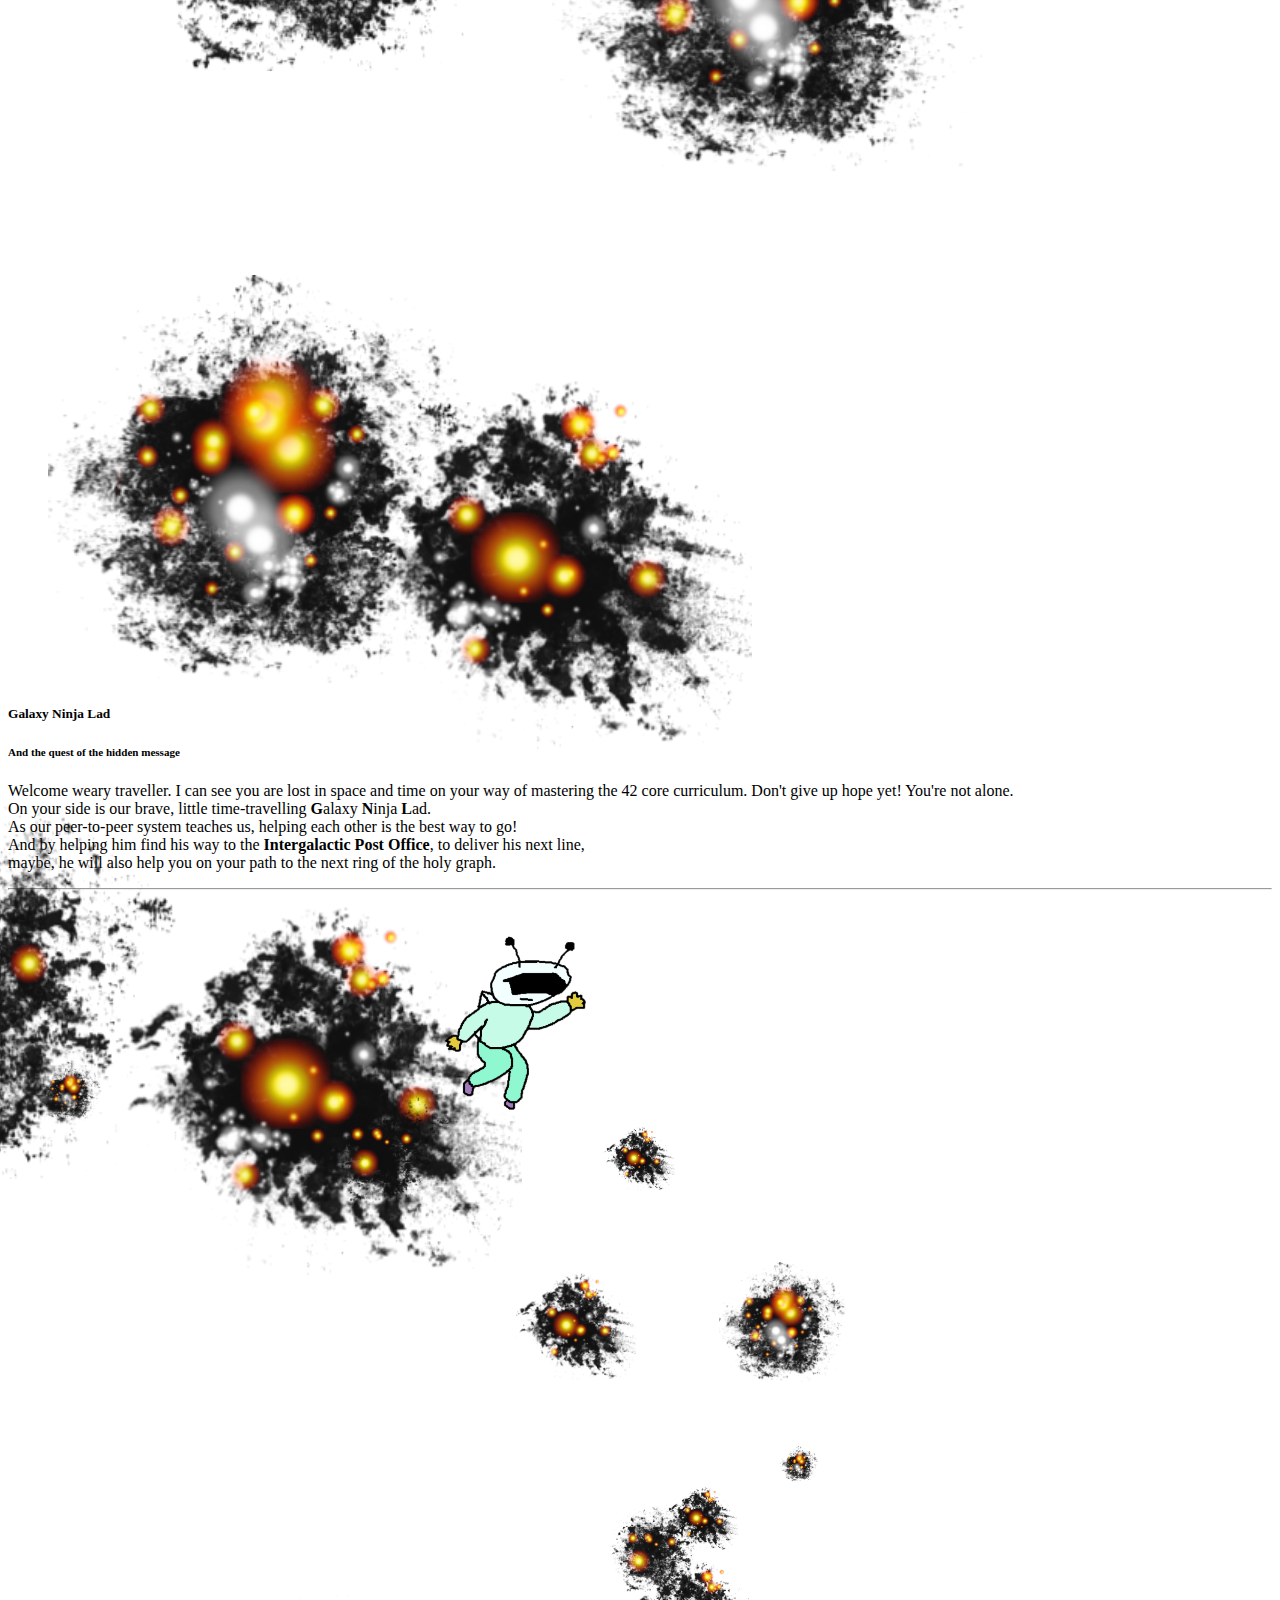
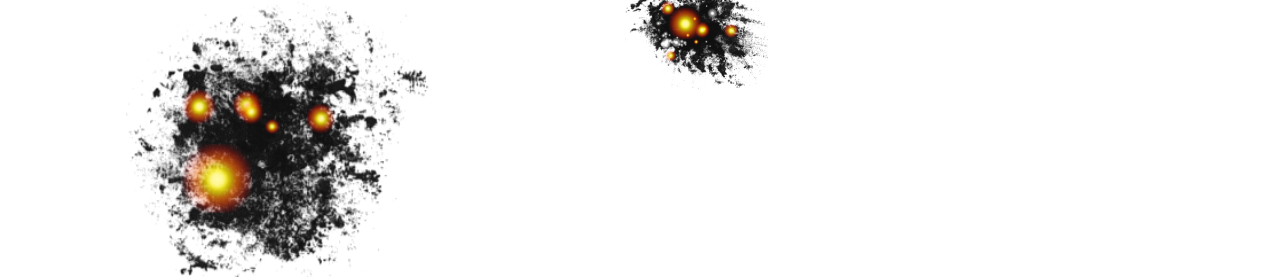
==== commit f5102407: "merged everything" ====
--- a/code/index.html
+++ b/code/index.html
@@ -57,7 +57,7 @@
 			<h5><small>And the quest of the hidden message</small></h5>
 			<p>Welcome weary traveller. I can see you are lost in space and time on your way of mastering the 42 core curriculum.
                 Don't give up hope yet! You're not alone.<br>
-                On your side is our little brave time-travelling <strong>G</strong>alaxy <strong>N</strong>inja <strong>L</strong>ad.<br>
+                On your side is our brave, little time-travelling <strong>G</strong>alaxy <strong>N</strong>inja <strong>L</strong>ad.<br>
                 As our peer-to-peer system teaches us, helping each other is the best way to go!<br>
                 And by helping him find his way to the <strong>Intergalactic Post Office</strong>, to deliver his next line,<br>
                 maybe, he will also help you on your path to the next ring of the holy graph.
--- a/code/css/levelbutons.css
+++ b/code/css/levelbutons.css
@@ -5,6 +5,8 @@
 }
 #levelbut2 {
 	position: relative;
-	top: 90px;
-	left: 50px;
-}+	top: 70px;
+	left: 80px;
+}
+
+/* <script src="./js/compereresults.js"></script> */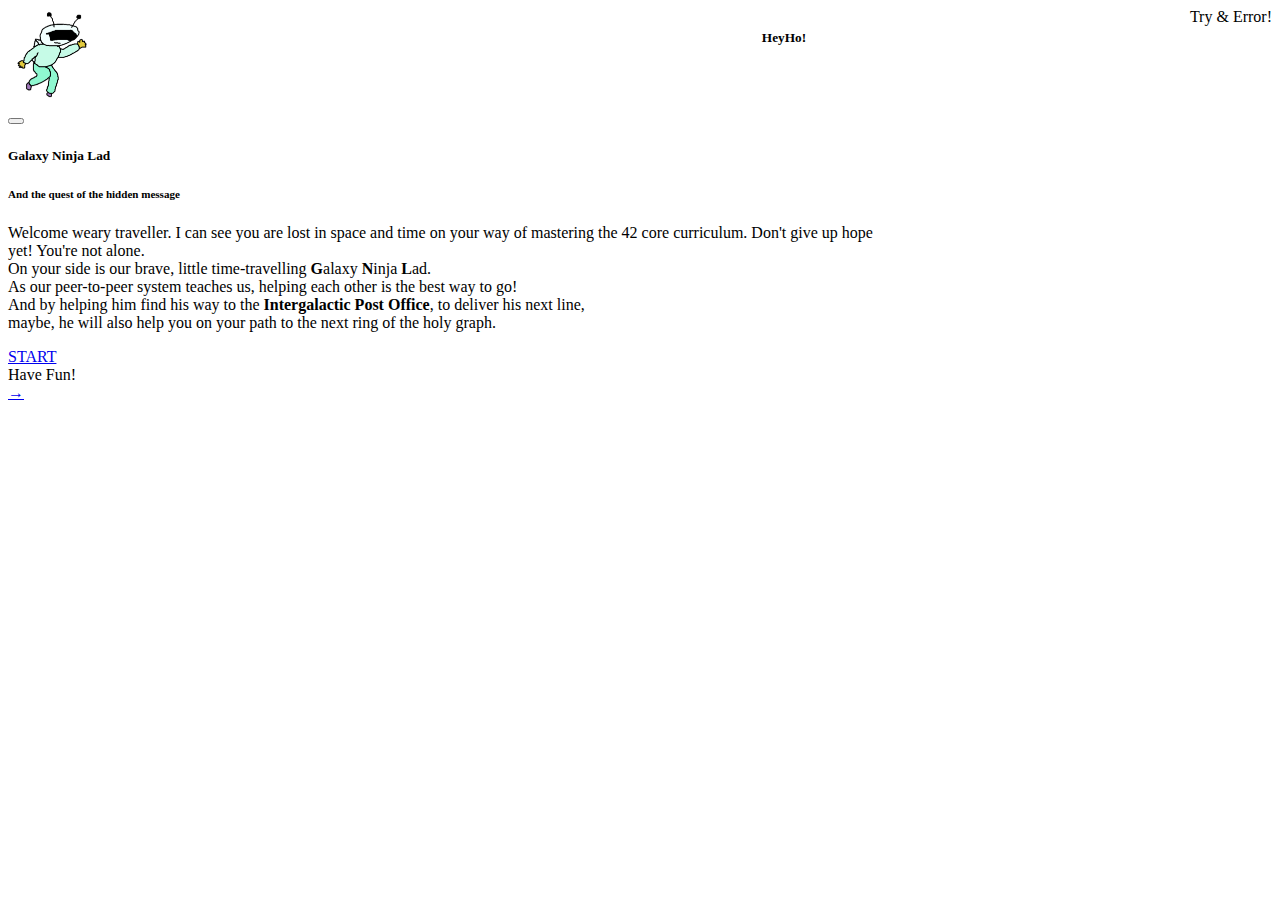
==== commit d4354cef: "fixing looks" ====
--- a/code/index.html
+++ b/code/index.html
@@ -17,10 +17,13 @@
 <body>
 
 <div class="collapse" id="navbarToggleExternalContent">
-	<div class="bg-dark p-2">
-		<img src="./img/littleman.png" alt="little space man">
-	  <h5 class="text-white h4">Collapsed content</h5>
-	  <span class="text-muted">Toggleable via the navbar brand.</span>
+	<div class="bg-dark p-2 collapsmenu_2">
+		<a href="index.html">
+			<img src="./img/littleman.png" alt="little space man">
+		</a>
+	
+	  <h5 class="text-white h4">HeyHo!</h5>
+	  <span class="text-muted">Try & Error!</span>
 	</div>
   </div>
 
@@ -33,10 +36,10 @@
 	</div>
   </nav>
   <main>
-	<div class="container-fluid">
+	<div class="container-fluid aligncenterforme">
 		
-		<div class="row content">
-		  <div id="sideimagecontainer" class="col-sm-3 sidenav">
+		<div class="row content setthesidetogo">
+		  <div class="sideimagecontainer" class="col-sm-3 sidenav">
 			<h4>Level up!</h4>
 			<button id="levelbut1" type="button" class="btn btn-secondary">Level 1</button>
 			<img id="steps0" src="./img/step3.png" alt="blur">
@@ -52,40 +55,33 @@
 			<img id="steps9" src="./img/step3.png" alt="blur">
 		  </div>
 
-		  <div class="col-sm-9">
-			<h4><small><strong>G</strong>alaxy <strong>N</strong>inja <strong>L</strong>ad</small></h4>
-			<h5><small>And the quest of the hidden message</small></h5>
-			<p>Welcome weary traveller. I can see you are lost in space and time on your way of mastering the 42 core curriculum.
-                Don't give up hope yet! You're not alone.<br>
-                On your side is our brave, little time-travelling <strong>G</strong>alaxy <strong>N</strong>inja <strong>L</strong>ad.<br>
-                As our peer-to-peer system teaches us, helping each other is the best way to go!<br>
-                And by helping him find his way to the <strong>Intergalactic Post Office</strong>, to deliver his next line,<br>
-                maybe, he will also help you on your path to the next ring of the holy graph.
-                </p>
-			<hr>
+	
+			<div class="col-sm-9">
+				<div class="card text-center">
+				  <div class="card-header">
+					<h4><small><strong>G</strong>alaxy <strong>N</strong>inja <strong>L</strong>ad</small></h4>
+				  </div>
+				  <div class="card-body">
+					<h5><small>And the quest of the hidden message</small></h5>
+					<p>Welcome weary traveller. I can see you are lost in space and time on your way of mastering the 42 core curriculum.
+						Don't give up hope yet! You're not alone.<br>
+						On your side is our brave, little time-travelling <strong>G</strong>alaxy <strong>N</strong>inja <strong>L</strong>ad.<br>
+						As our peer-to-peer system teaches us, helping each other is the best way to go!<br>
+						And by helping him find his way to the <strong>Intergalactic Post Office</strong>, to deliver his next line,<br>
+						maybe, he will also help you on your path to the next ring of the holy graph.
+						</p>
+					<a href="level_1.html" id="nextvisible" class="btn btn-info">START</a>
+				</div>
+				  <div class="card-footer text-muted">
+					Have Fun!
+				  </div>
+				</div>
+		  </div>
+		  <div class="d-grid gap-2 d-md-block">
+			<!-- <a href="index.html" class="btn btn-primary">&#8592;</a> -->
+			<a href="level_1.html" class="btn btn-primary">&#8594;</a>
+		  </div>
 
-			<article>
-				<a href="./level_1.html">
-					<img id="steps1" src="./img/step1.png" alt="blur"></a>
-				<a href="./level_2.html">
-					<img id="steps0" src="./img/step2.png" alt="blur"></a>
-				<img id="player" src="./img/littleman.png" alt="blur">
-				<a href="./level_3.html">
-				<img id="steps5" src="./img/step3.png" alt="blur"></a>
-				<img id="steps3" src="./img/step3.png" alt="blur">
-				<img id="steps5" src="./img/step1.png" alt="blur">
-				<img id="steps6" src="./img/step1.png" alt="blur">
-				<img id="steps7" src="./img/step3.png" alt="blur">
-				<img id="steps8" src="./img/step2.png" alt="blur">
-				<img id="steps9" src="./img/step3.png" alt="blur">
-				<img id="princess" src="./img/step2.png" alt="blur">
-
-			</article>
-
-
-
-		  </div>
-		</div>
 	</div>
 
 </main>
--- a/code/css/forindex.css
+++ b/code/css/forindex.css
@@ -7,10 +7,32 @@
   img:hover {
 	transform: scale(1.25);
   }
-  #sideimagecontainer {
-	padding-right: 15%;
+  .sideimagecontainer {
+    display: none;
+	  padding-right: 15%;
   }
 
-  #sideimagecontainer > img {
+  .sideimagecontainer > img {
 	width: 40%;
+  }
+
+  .collapsmenu_2 {
+    display: flex;
+    flex-direction: row;
+    justify-content: space-between;
+  }
+  .collapsmenu_2 img {
+    width: 25%;
+  }
+
+  .aligncenterforme {
+    display: flex;
+    justify-content: center;
+    align-items: center;
+    width: 70%;
+    flex-direction: column;
+  }
+
+  .setthesidetogo {
+    width: 100%;
   }